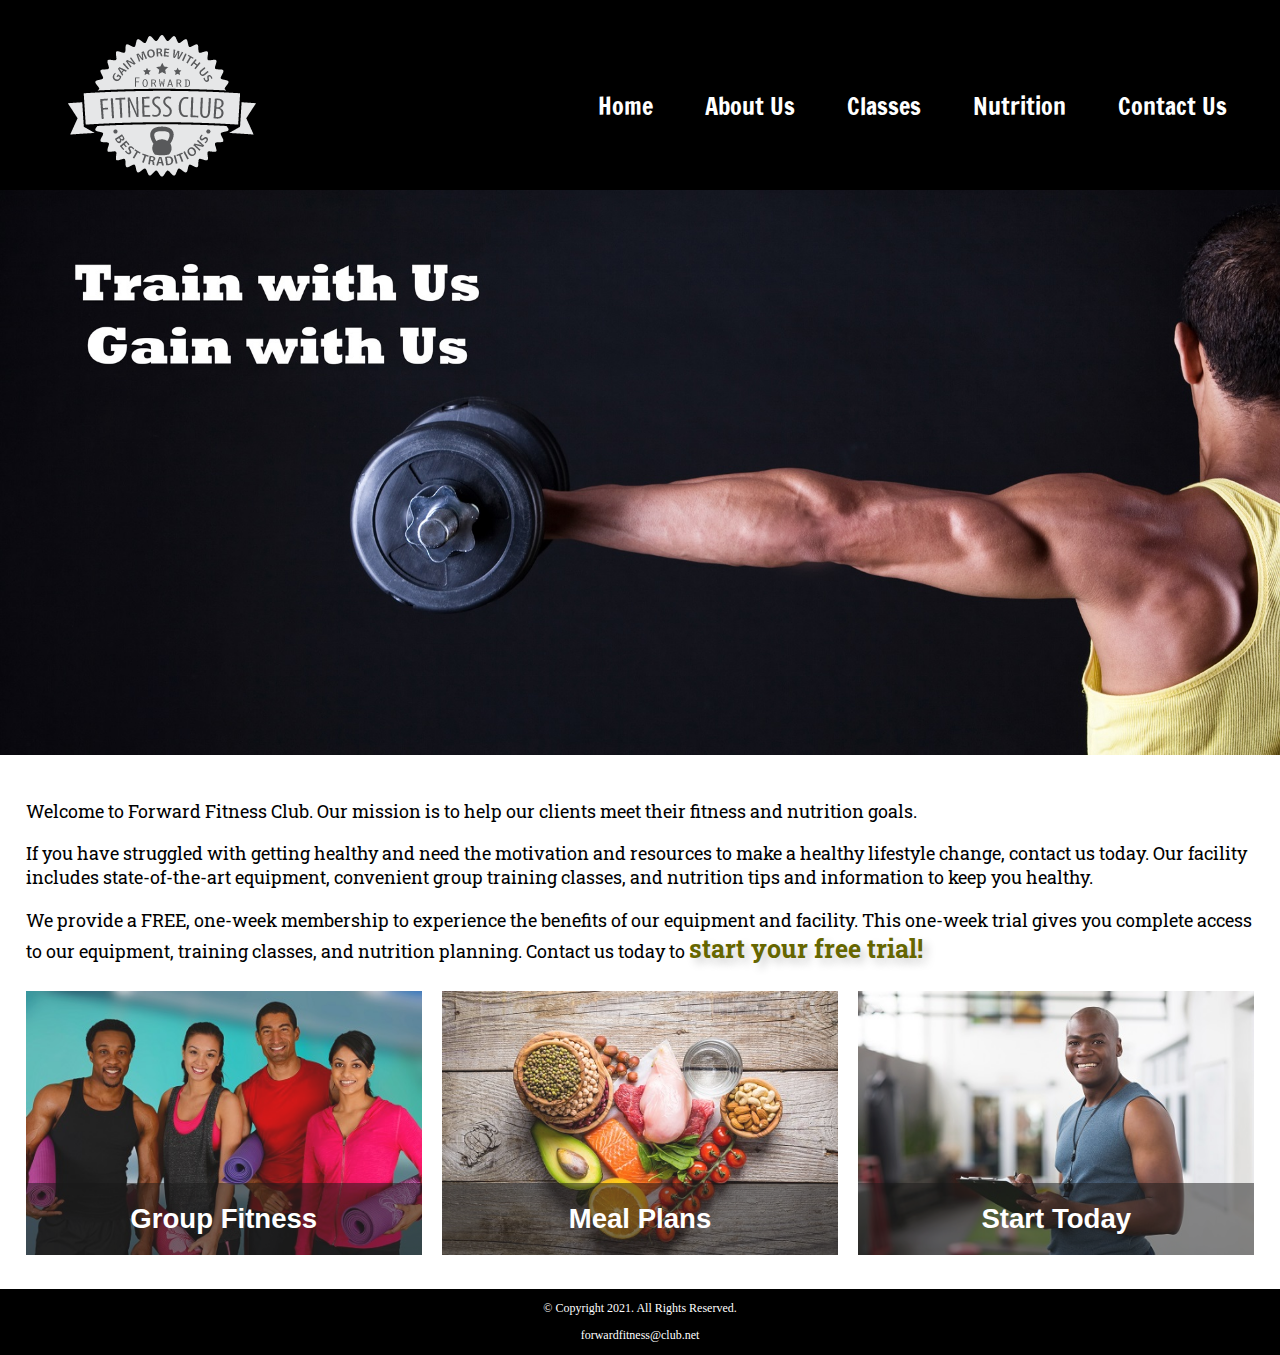
==== index.html @ ebf996e7 "Initial commit" ====
<!DOCTYPE html>
<!-- This website template was created by: Student's First Name Student's Last Name -->
<html lang="en">

<head>
	<title>Forward Fitness Club</title>
	<meta charset="utf-8">
	<link rel="stylesheet" href="css/styles.css">
	<meta name="viewport" content="width=device-width, initial-scale=1.0">
	<link href="https://fonts.googleapis.com/css?family=Francois+One|Roboto+Slab&display=swap" rel="stylesheet">
	<link rel="shortcut icon" href="images/favicon.ico">
	<link rel="icon" type="image/png" sizes="32x32" href="images/favicon-32.png">
	<link rel="apple-touch-icon" sizes="180x180" href="images/apple-touch-icon.png">
	<link rel="icon" sizes="192x192" href="images/android-chrome-192.png">
</head>

<body>

	<div id="container">

		<!--Mobile Nav -->
		<nav class="mobile-nav">
			<div id="menu-links">
				<a href="index.html">Home</a>
				<a href="about.html">About Us</a>
				<a href="classes.html">Classes</a>
				<a href="nutrition.html">Nutrition</a>
				<a href="contact.html">Contact Us</a>
			</div>
			<a class="menu-icon" onclick="hamburger()">
				<div>&#9776;</div>
			</a>
		</nav>

		<!-- Use the header area for the website name or logo -->
		<header id="ffc-logo">
			<a href="index.html"><img src="images/forward-fitness-logo.png" alt="Forward Fitness Club logo"></a>
		</header>

		<!--Tablet, Desktop Nav -->
		<nav class="tablet-desktop">
			<ul>
				<li><a href="index.html">Home</a></li>
				<li><a href="about.html">About Us</a></li>
				<li><a href="classes.html">Classes</a></li>
				<li><a href="nutrition.html">Nutrition</a></li>
				<li><a href="contact.html">Contact Us</a></li>
			</ul>
		</nav>

		<!-- Hero Image -->
		<div id="hero" class="tablet-desktop">
			<img src="images/hero-image.jpg" alt="left arm extended holding a weight">
		</div>

		<!-- Use the main area to add the main content of the webpage -->
		<main>

			<div class="mobile">

				<p>Welcome to Forward Fitness Club. Our mission is to help our clients meet their fitness and nutrition goals.</p>

				<h3>FREE One-Week Trial Membership!</h3>
				<p>Call Us Today to Get Started</p>
				<p class="tel-link"><a href="tel:8145559608">(814) 555-9608</a></p>

				<h4>Fitness Club Hours:</h4>
				<ul class="hours">
					<li>Mon - Thu: 6:00am - 6:00pm</li>
					<li>Friday: 6:00am - 4:00pm</li>
					<li>Saturday: 8:00am - 6:00pm</li>
					<li>Sunday: Closed</li>
				</ul>

			</div>

			<div class="tablet-desktop">

				<p>Welcome to Forward Fitness Club. Our mission is to help our clients meet their fitness and nutrition goals.</p>

				<p>If you have struggled with getting healthy and need the motivation and resources to make a healthy lifestyle change, contact us today. Our facility includes state-of-the-art equipment, convenient group training classes, and nutrition
					tips
					and information to keep you healthy.</p>

				<p>We provide a FREE, one-week membership to experience the benefits of our equipment and facility. This one-week trial gives you complete access to our equipment, training classes, and nutrition planning. Contact us today to <span
						class="action">start your free trial!</span></p>

			</div>

			<div class="grid">

				<figure class="frame">
					<a href="classes.html"><img src="images/fitness-group.jpg" alt="group of fitness people"></a>
					<figcaption class="pic-text">Group Fitness</figcaption>
				</figure>

				<figure class="frame">
					<a href="nutrition.html"><img src="images/food-heart.jpg" alt="healthy food in the shape of a heart"></a>
					<figcaption class="pic-text">Meal Plans</figcaption>
				</figure>

				<figure class="frame">
					<a href="contact.html"><img src="images/personal-trainer.jpg" alt="personal trainer with a clipboard"></a>
					<figcaption class="pic-text">Start Today</figcaption>
				</figure>

			</div>

		</main>

		<!-- Use the footer area to add webpage footer content -->
		<footer>
			<p>&copy; Copyright 2021. All Rights Reserved.</p>
			<p><a href="mailto:forwardfitness@club.net">forwardfitness@club.net</a></p>
		</footer>

	</div>

	<script src="scripts/script.js"></script>

</body>

</html>
---- css/styles.css ----
/*
Author:
Date:
File Name: styles.css
*/
/* CSS Reset */
body, header, nav, main, footer, h1, div, img, ul, figure, figcaption, section,
article, aside, audio, video {
  margin: 0;
  padding: 0;
  border: 0;
}

/* Style rules for body and images */
body {
  background-color: #000;
}

img, video {
  max-width: 100%;
  display: block;
}

/* Style rule for box sizing applies to all elements */
* {
  box-sizing: border-box;
}

/* Style rules for mobile viewport */
/* Style rule for header */
header {
  top: 0;
  background-color: #000;
  height: 190px;
}

header img {
  margin: 0 auto;
}

/* Style rules for hamburger menu */
.mobile-nav a {
  color: #fff;
  font-family: "Francois One", sans-serif;
  text-align: center;
  font-size: 2em;
  text-decoration: none;
  padding: 3%;
  display: block;
}

.mobile-nav a.menu-icon {
  display: block;
  position: absolute;
  right: 0;
  top: 0;
}

/* Show mobile class, hide tablet-desktop class and menu-links id */
.mobile {
  display: block;
}

.tablet-desktop, #menu-links {
  display: none;
}

/* Style rules for main content */
main {
  background-color: #fff;
  padding: 2%;
  font-size: 1.15em;
  font-family: 'Roboto Slab', serif;
}

video {
  margin: 0 auto 4%;
}

.mobile h3 {
  text-shadow: 5px 5px 8px #ccc;
}

article {
  padding: 2%;
}

article h3 {
  text-align: center;
}

article img {
  margin: 0 auto;
}

article ul {
  margin-left: 10%;
}

article:nth-of-type(2) {
  background-color: rgba(204, 204, 204, 0.3);
}

.tel-link {
  background-color: #404040;
  padding: 2%;
  margin: 0 auto;
  width: 80%;
  text-align: center;
  border-radius: 5px;
}

.tel-link a {
  color: #fff;
  text-decoration: none;
  font-size: 1.5em;
  display: block;
}

.hours {
  margin-left: 10%;
}

.action {
  font-size: 1.35em;
  color: #666600;
  font-weight: bold;
  text-shadow: 5px 5px 8px #ccc;
}

.frame {
  position: relative;
  max-width: 450px;
  margin: 2% auto;
}

.pic-text {
  position: absolute;
  bottom: 0;
  background: rgba(0, 0, 0, 0.5);
  color: #fff;
  width: 100%;
  padding: 20px;
  text-align: center;
  font-family: Verdana, Arial, sans-serif;
  font-size: 1.5em;
  font-weight: bold;
}

#weights, #cardio, #training {
  margin: 0 2%;
}

.round {
  border-radius: 8px;
}

.external-link {
  color: #666600;
  font-weight: bold;
  text-decoration: none;
}

#contact {
  text-align: center;
}

#contact .contact-email-link {
  color: #666600;
  text-decoration: none;
}

.map {
  border: 2px solid #000;
  width: 95%;
  height: 50%;
}

#form {
  margin-top: 2%;
  background-color: #f2f2f2;
  padding: 2%;
}

#form h2 {
  text-align: center;
}

/* Style rules for form elements */
fieldset, input, select, textarea {
  margin-bottom: 2%;
}

fieldset legend {
  font-weight: bold;
  font-size: 1.25em;
}

label {
  display: block;
  padding-top: 3%;
}

form #submit {
  margin: 0 auto;
  border: none;
  display: block;
  padding: 2%;
  background-color: #b3b3b3;
  font-size: 1em;
  border-radius: 10px;
}

/* Style rules for footer content */
footer p {
  font-size: 0.75em;
  text-align: center;
  color: #fff;
  padding: 0 1em;
}

footer p a {
  color: #fff;
  text-decoration: none;
}

/* Media Query for Tablet Viewport */
@media screen and (min-width: 630px), print {

  /* Tablet Viewport: Show tablet-desktop class, hide mobile class */
  .tablet-desktop {
    display: block;
  }

  .mobile, .mobile-nav {
    display: none;
  }

  /* Tablet Viewport: Style rule for header */
  header {
    padding-bottom: 2%;
  }

  /* Tablet Viewport: Style rules for nav area */
  nav {
    padding: 1%;
    margin-bottom: 1%;
  }

  nav ul {
    list-style-type: none;
    text-align: center;
  }

  nav li {
    font-size: 1.5em;
    font-family: 'Francois One', sans-serif;
    display: inline-block;
    border-right: 1px solid #fff;
  }

  nav li:last-child {
    border-right: none;
  }

  nav li a {
    padding: 0.1em 0.75em;
    display: block;
    color: #fff;
    text-decoration: none;
  }

  /* Tablet Viewport: Style rules for main content area */
  main ul {
    margin: 0 0 4% 10%;
  }

  .grid {
    display: grid;
    grid-template-columns: auto auto auto;
    grid-gap: 20px;
  }

  .pic-text {
    font-size: 1em;
    padding: 10px;
  }

  aside {
    text-align: center;
    font-size: 1.25em;
    font-style: italic;
    font-weight: bold;
    padding: 2%;
    background-color: rgba(204, 204, 204, 0.5);
    box-shadow: 5px 5px 8px #000;
    text-shadow: 5px 5px 5px #b3b3b3;
    border-radius: 0 15px;
  }

  .grid-item4 {
    grid-column: 1 / span 3;
  }

  #exercises {
    border-top: 1px solid #000;
    border-bottom: 1px solid #000;
    background: linear-gradient(to right, #ccc, #fff);
    background-color: #f2f2f2;
    padding: 1% 2%;
  }

  #exercises dt {
    font-weight: bold;
  }

  #exercises dd {
    padding: 0.5% 1% 2% 0;
  }

  .viewex {
    font-weight: bold;
    cursor: pointer;
  }

  #example {
    display: none;
  }

  .tel-num {
    font-size: 1.25em;
  }

  .map {
    width: 600px;
    height: 450px;
  }

  /* Tablet Viewport: Style rules for table */
  table {
    border: 1px solid #000;
    border-collapse: collapse;
    margin: 0 auto;
    width: 100%;
  }

  caption {
    font-size: 1.5em;
    font-weight: bold;
    padding: 1%;
  }

  th, td {
    border: 1px solid #000;
    padding: 2%;
  }

  th {
    background-color: #000;
    color: #fff;
    font-size: 1.15em;
  }

  tr:nth-child(odd) {
    background-color: #ccc;
  }

  /* Tablet Viewport: Style rule for form element */
  form {
    width: 70%;
    margin: 0 auto;
  }

  /*Tablet Viewport: Animation */
  @-webkit-keyframes text-animation {
    0% {
      font-size: 1em;
    }

    50% {
      font-size: 2em;
    }

    100% {
      font-size: 1.35em;
    }
  }

  @keyframes text-animation {
    0% {
      font-size: 1em;
    }

    50% {
      font-size: 2em;
    }

    100% {
      font-size: 1.35em;
    }
  }

  figcaption {
    -webkit-animation-name: text-animation;
    animation-name: text-animation;
    -webkit-animation-delay: 3s;
    animation-delay: 3s;
    -webkit-animation-duration: 5s;
    animation-duration: 5s;
  }
}

/* Media Query for Desktop Viewport */
@media screen and (min-width: 1015px), print {

  /* Desktop Viewport: Style rule for header */
  header {
    width: 25%;
    float: left;
    padding-bottom: 0;
  }

  /* Desktop Viewport: Style rules for nav area */
  nav {
    float: right;
    width: 70%;
    margin: 4em 1em 0 0;
  }

  nav ul {
    text-align: right;
  }

  nav li {
    border: none;
  }

  nav li a {
    padding: 0.5em 1em;
  }

  nav li a:hover {
    color: #000;
    background-color: #fff;
    transform: scale(1.3);
  }

  /* Desktop Viewport: Style Rules for main content */
  main {
    clear: left;
  }

  main h1 {
    font-size: 1.8em;
  }

  article h3 {
    font-size: 1.75em;
  }

  .pic-text {
    font-size: 1.5em;
    padding: 20px;
  }

  .frame {
    opacity: 0.9;
  }

  .frame:hover {
    opacity: 1;
    box-shadow: 8px 8px 10px #808080;
    transform: translateY(10px);
  }

  #weights, #cardio, #training {
    width: 29%;
    float: left;
    margin: 0 2%;
  }

  #exercises {
    clear: left;
  }

  .offer:hover {
    transform: scale(1.25);
    cursor: pointer;
  }

  /* Desktop Viewport: Style rules for form elements */
  form {
    width: auto;
  }

  .form-grid {
    display: grid;
    grid-template-columns: auto auto auto;
    grid-gap: 20px;
  }

  .btn {
    grid-column: 1 / span 3;
  }
}

/* Media Query for Large Desktop Viewports */
@media screen and (min-width: 1921px) {
  #container {
    width: 1920px;
    margin: 0 auto;
  }

  table {
    width: 80%;
  }
}

/* Media Query for Print */
@media print {
  body {
    background-color: #fff;
    color: #000;
  }
}
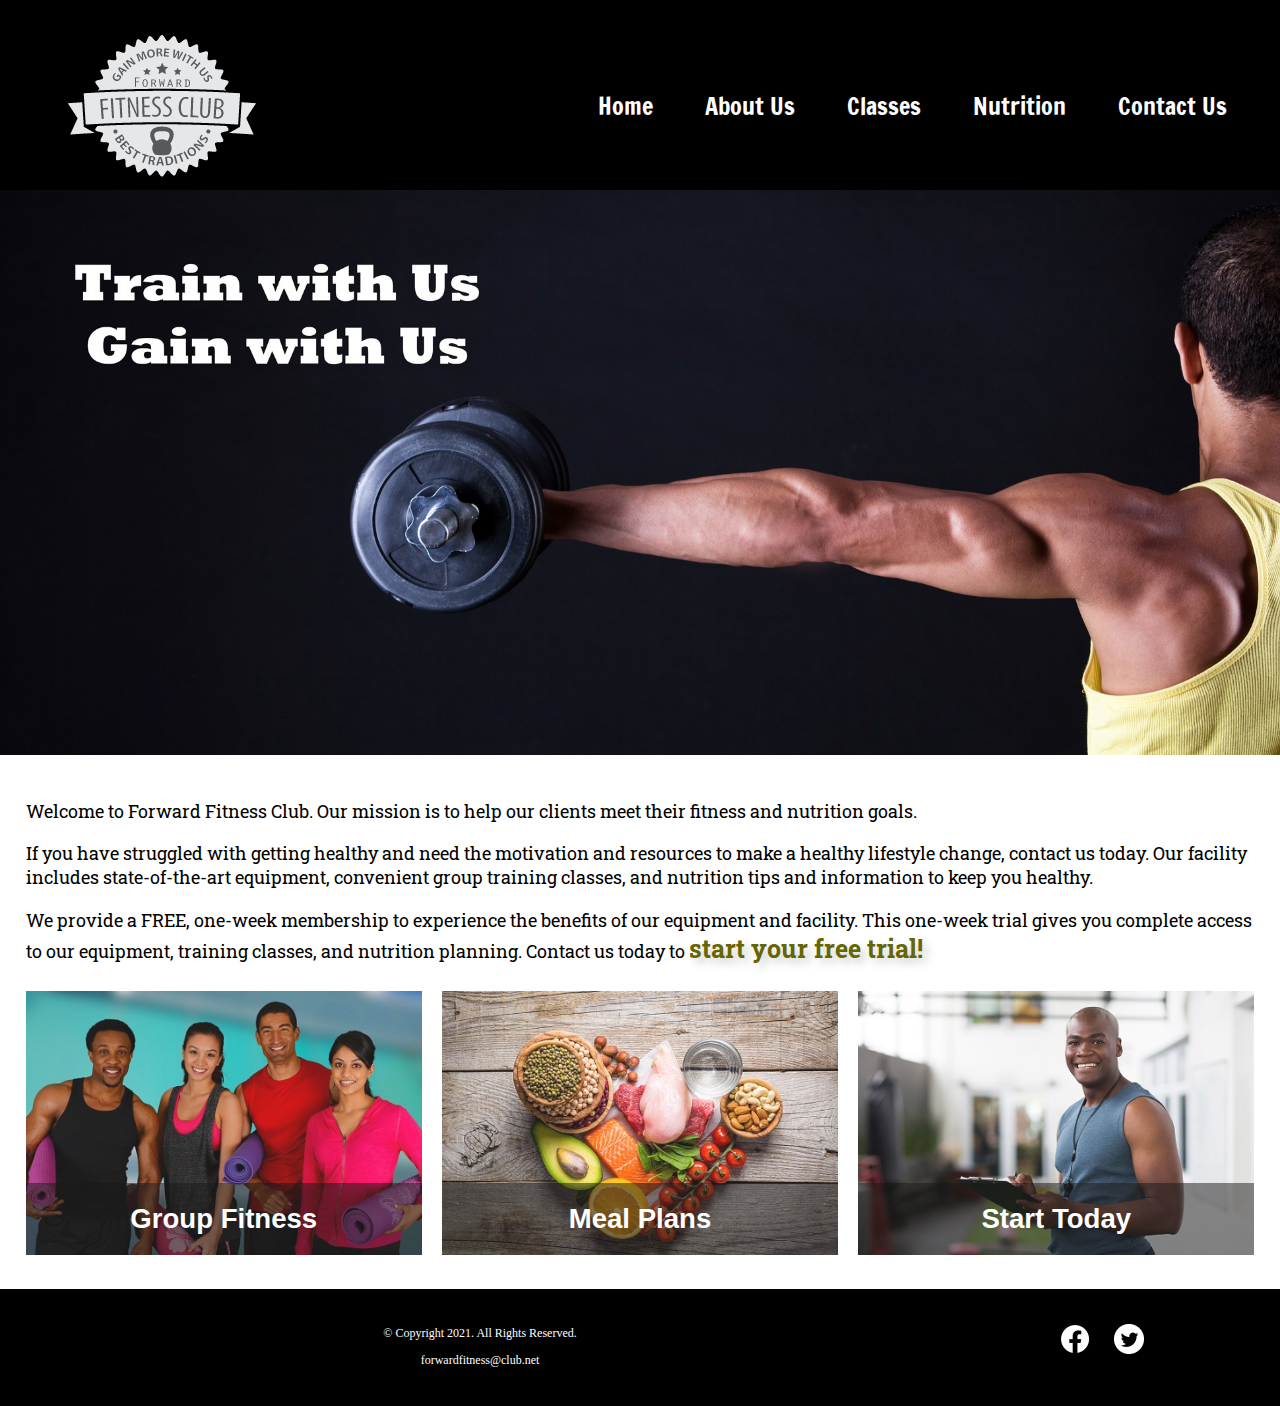
==== commit de7745ef: "completed till pg 594" ====
--- a/index.html
+++ b/index.html
@@ -1,12 +1,13 @@
 <!DOCTYPE html>
-<!-- This website template was created by: Student's First Name Student's Last Name -->
+<!-- This website template was created by: Brianna Heredia -->
 <html lang="en">
 
 <head>
-	<title>Forward Fitness Club</title>
+	<title>Complete Fitness - Free Trial | Forward Fitness Club</title>
 	<meta charset="utf-8">
 	<link rel="stylesheet" href="css/styles.css">
 	<meta name="viewport" content="width=device-width, initial-scale=1.0">
+    <meta name="description" content="The Forward Fitness Club is an elite fitness center dedicated to helping clients achieve their fitness and nutrition goals.">
 	<link href="https://fonts.googleapis.com/css?family=Francois+One|Roboto+Slab&display=swap" rel="stylesheet">
 	<link rel="shortcut icon" href="images/favicon.ico">
 	<link rel="icon" type="image/png" sizes="32x32" href="images/favicon-32.png">
@@ -110,8 +111,16 @@
 
 		<!-- Use the footer area to add webpage footer content -->
 		<footer>
-			<p>&copy; Copyright 2021. All Rights Reserved.</p>
-			<p><a href="mailto:forwardfitness@club.net">forwardfitness@club.net</a></p>
+            
+            <div class="copyright">
+                <p>&copy; Copyright 2021. All Rights Reserved.</p>
+                <p><a href="mailto:forwardfitness@club.net">forwardfitness@club.net</a></p>
+            </div>
+            
+            <div class="social">
+                <a href="https://www.facebook.com/fwdfitclub" target="_blank"><img src="images/facebook-logo.png" alt="black and white Facebook logo"></a>
+                <a href="https://twitter.com/fwdfitclub" target="_blank"><img src="images/twitter-logo.png" alt="black and white Twitter logo."></a>
+            </div>
 		</footer>
 
 	</div>
--- a/css/styles.css
+++ b/css/styles.css
@@ -1,6 +1,6 @@
 /*
-Author:
-Date:
+Author: Brianna Heredia
+Date: Sept 26 2023
 File Name: styles.css
 */
 /* CSS Reset */
@@ -212,16 +212,29 @@
 }
 
 /* Style rules for footer content */
-footer p {
+footer .copyright {
   font-size: 0.75em;
   text-align: center;
   color: #fff;
-  padding: 0 1em;
+  padding: 2% 4%;
+    float: left;
+    width: 75%;
 }
 
 footer p a {
   color: #fff;
   text-decoration: none;
+}
+
+.social {
+    float: right;
+    width: 20%;
+    padding: 2%;
+}
+
+.social img {
+    display: inline-block;
+    padding: 5%;
 }
 
 /* Media Query for Tablet Viewport */
